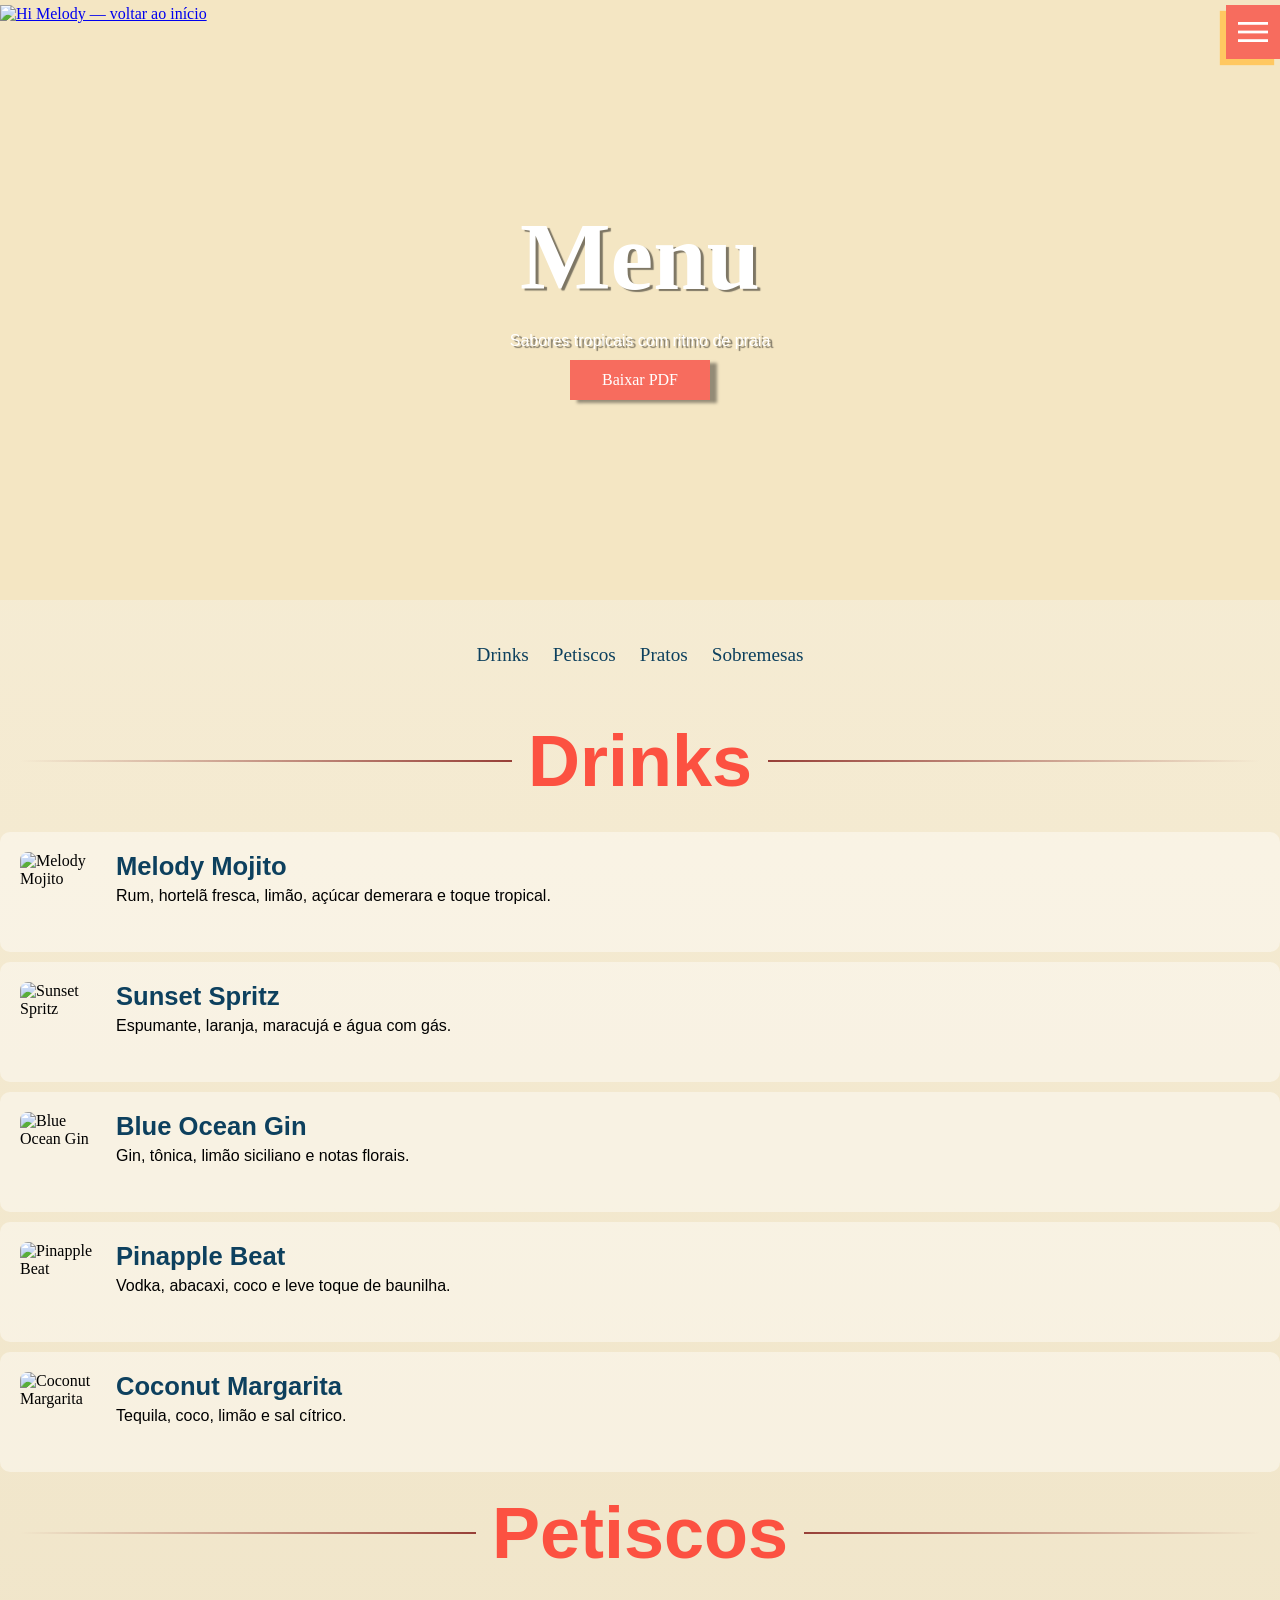
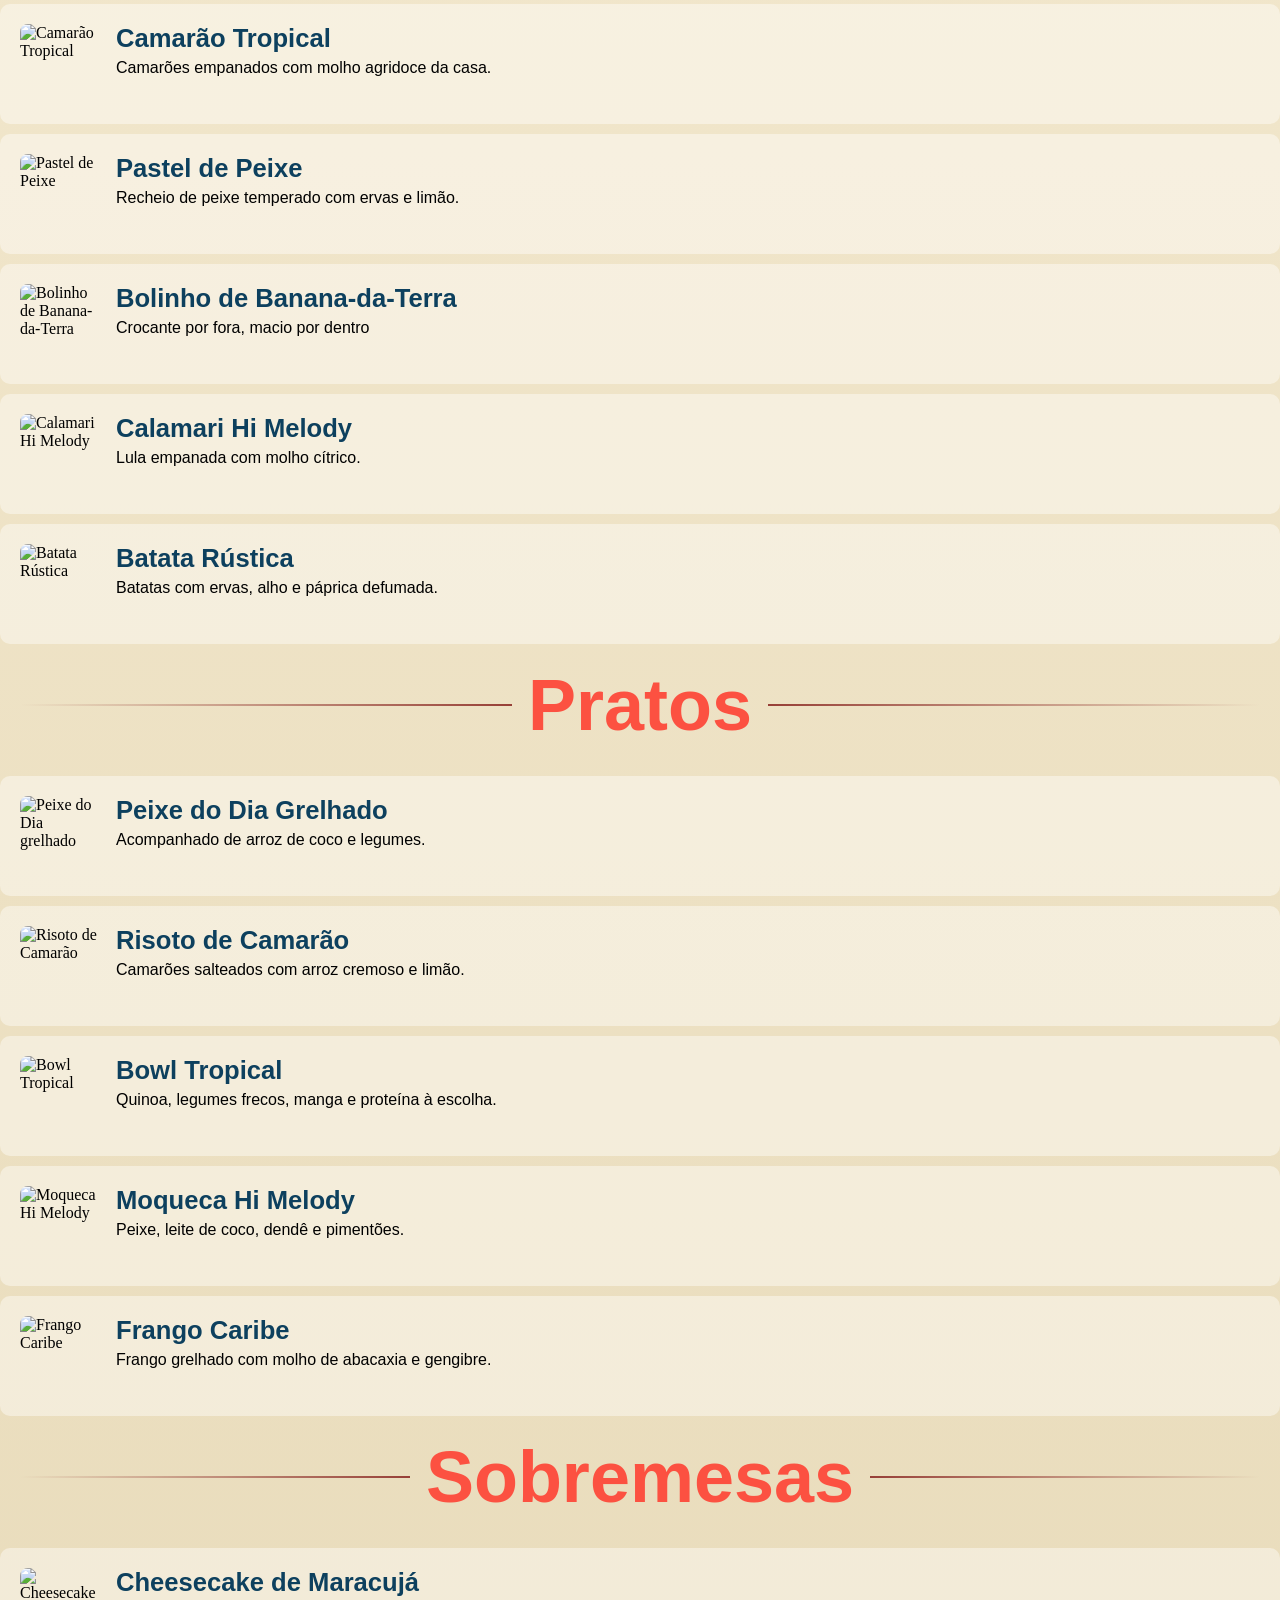
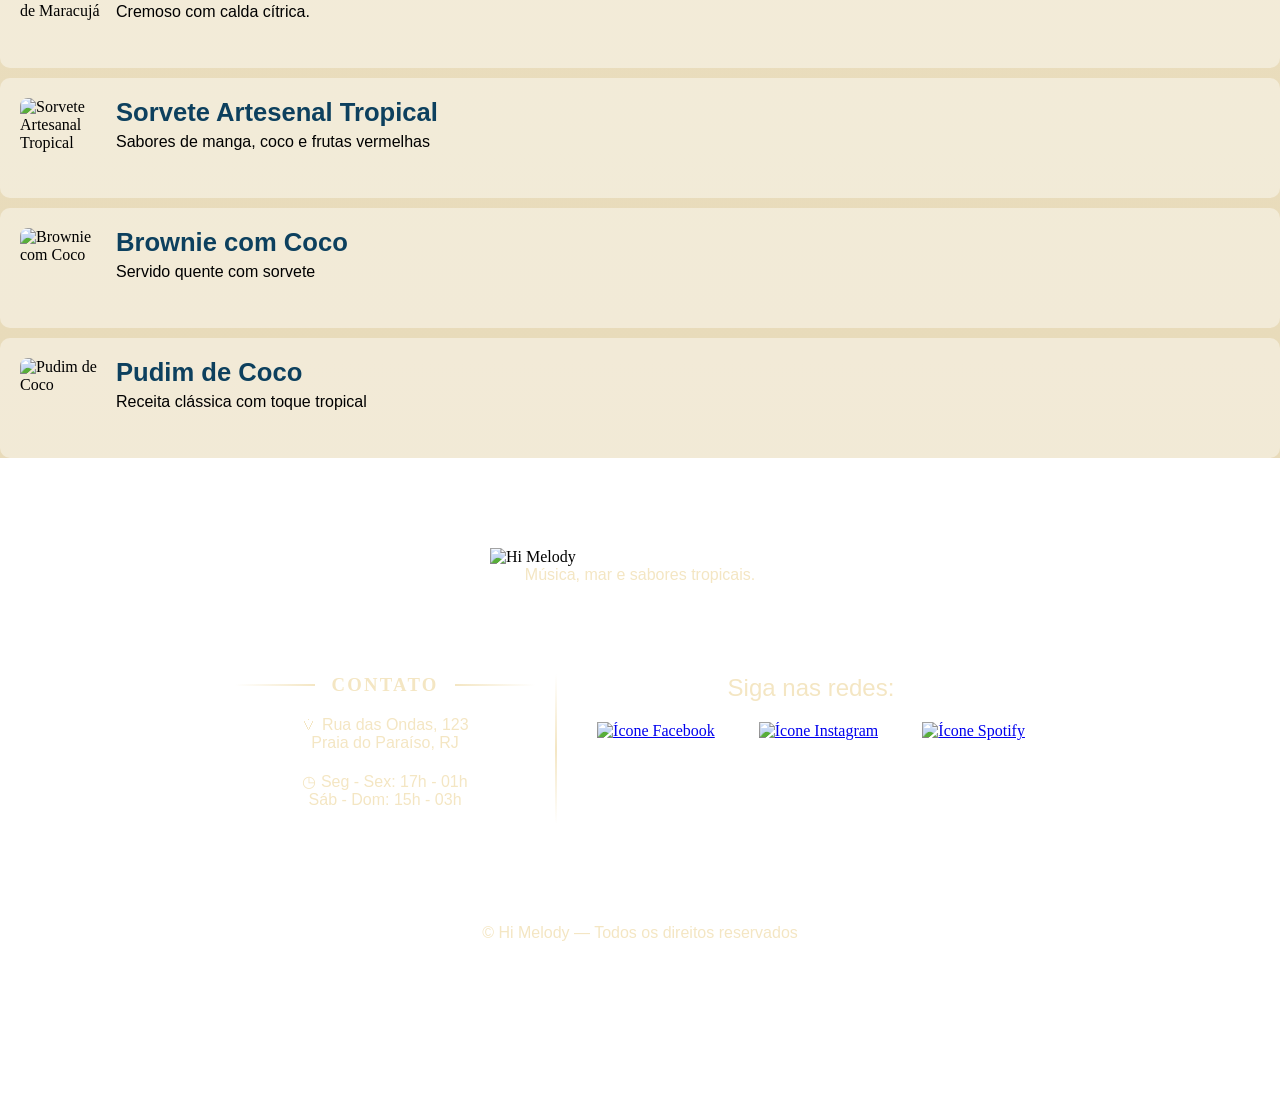
==== menu.html @ fdf7433d "Organizando Menu e Header Fazendo o header sumir para não ocupar parte da tela, principalmente de di" ====
<!DOCTYPE html>
<html lang="pt-br">
<head>
    <meta charset="UTF-8">
    <meta name="viewport" content="width=device-width, initial-scale=1.0">
    <title>Menu</title>
    <link href="https://fonts.googleapis.com/css2?family=Material+Symbols+Outlined" rel="stylesheet" />
    <link rel="stylesheet" href="estilos/style.css">
</head>
<body>
     <header>
        <nav>
            <a href="index.html"><img src="imagens/hi_melody_icon.png" alt="Hi Melody — voltar ao início"></a>

            <div>
                <span class="material-symbols-outlined" id="burguer">menu</span>
            </div>

            <div id="menu" class="menu">
                <span class="material-symbols-outlined" id="fechar-menu">close</span>

                <hr>

                <ul>
                    <li><a href="unidade.html">Unidade</a></li>
                    <li><a href="menu.html">Menus</a></li>
                    <li><a href="sobre.html">Sobre</a></li>
                    <li><a href="#">Reservas</a></li>
                    <li><a href="contato.html">Contato</a></li>
                </ul>

                <hr>
            </div>
        </nav>
    </header>
    <main>
        <section id="title_main">
            <h1>Menu</h1>
            <p>Sabores tropicais com ritmo de praia</p>
            <a href="#"><span>Baixar PDF</span></a>
        </section>

        <div class="menu_itens">
            <section id="ancoras">
                <a href="#drinks">
                    <p>Drinks</p>
                </a>
                <a href="#petiscos">
                    <p>Petiscos</p>
                </a>
                <a href="#pratos">
                    <p>Pratos</p>
                </a>
                <a href="#sobremesas">
                    <p>Sobremesas</p>
                </a>
            </section>

            <section id="drinks">

                <div id="center_title">
                    <h2>Drinks</h2>
                </div>

                <article>
                    <img src="imagens/melody_mojito.jpg" alt="Melody Mojito">
                    <div id="info">
                        <h3>Melody Mojito</h3>
                        <p>Rum, hortelã fresca, limão, açúcar demerara e toque tropical.</p>
                    </div>
                </article>
                <article>
                    <img src="imagens/sunset_spritz.jpg" alt="Sunset Spritz">
                    <div id="info">
                        <h3>Sunset Spritz</h3>
                        <p>Espumante, laranja, maracujá e água com gás.</p>
                    </div>
                </article>
                <article>
                    <img src="imagens/blue_ocean_gin.jpg" alt="Blue Ocean Gin">
                    <div id="info">
                        <h3>Blue Ocean Gin</h3>
                        <p>Gin, tônica, limão siciliano e notas florais.</p>
                    </div>
                </article>
                <article>
                    <img src="imagens/pineapple_beat.jpg" alt="Pinapple Beat">
                    <div id="info">
                        <h3>Pinapple Beat</h3>
                        <p>Vodka, abacaxi, coco e leve toque de baunilha.</p>
                    </div>
                </article>
                <article>
                    <img src="imagens/coconut_margarita.jpg" alt="Coconut Margarita">
                    <div id="info">
                        <h3>Coconut Margarita</h3>
                        <p>Tequila, coco, limão e sal cítrico.</p>
                    </div>
                </article>
            </section>

            <section id="petiscos">

                <div id="center_title">
                    <h2>Petiscos</h2>
                </div>

                <article>
                    <img src="imagens/camarao_tropical.jpg" alt="Camarão Tropical">
                    <div id="info">
                        <h3>Camarão Tropical</h3>
                        <p>Camarões empanados com molho agridoce da casa.</p>
                    </div>
                </article>
                <article>
                    <img src="imagens/pastel_peixe.jpg" alt="Pastel de Peixe">
                    <div id="info">
                        <h3>Pastel de Peixe</h3>
                        <p>Recheio de peixe temperado com ervas e limão.</p>
                    </div>
                </article>
                <article>
                    <img src="imagens/bolinho_de _banana.jpg" alt="Bolinho de Banana-da-Terra">
                    <div id="info">
                        <h3>Bolinho de Banana-da-Terra</h3>
                        <p>Crocante por fora, macio por dentro</p>
                    </div>
                </article>
                <article>
                    <img src="imagens/calamari.jpg" alt="Calamari Hi Melody">
                    <div id="info">
                        <h3>Calamari Hi Melody</h3>
                        <p>Lula empanada com molho cítrico.</p>
                    </div>
                </article>
                <article>
                    <img src="imagens/batata_rustica.jpg" alt="Batata Rústica">
                    <div id="info">
                        <h3>Batata Rústica</h3>
                        <p>Batatas com ervas, alho e páprica defumada.</p>
                    </div>
                </article>
            </section>

            <section id="pratos">

                <div id="center_title">
                    <h2>Pratos</h2>
                </div>

                <article>
                    <img src="imagens/peixe_do_dia.jpg" alt="Peixe do Dia grelhado">
                    <div id="info">
                        <h3>Peixe do Dia Grelhado</h3>
                        <p>Acompanhado de arroz de coco e legumes.</p>
                    </div>
                </article>
                <article>
                    <img src="imagens/risoto.jpg" alt="Risoto de Camarão">
                    <div id="info">
                        <h3>Risoto de Camarão</h3>
                        <p>Camarões salteados com arroz cremoso e limão.</p>
                    </div>
                </article>
                <article>
                    <img src="imagens/bowl_tropical.jpg" alt="Bowl Tropical">
                    <div id="info">
                        <h3>Bowl Tropical</h3>
                        <p>Quinoa, legumes frecos, manga e proteína à escolha.</p>
                    </div>
                </article>
                <article>
                    <img src="imagens/moqueca.jpg" alt="Moqueca Hi Melody">
                    <div id="info">
                        <h3>Moqueca Hi Melody</h3>
                        <p>Peixe, leite de coco, dendê e pimentões.</p>
                    </div>
                </article>
                <article>
                    <img src="imagens/frango_caribe.jpg" alt="Frango Caribe">
                    <div id="info">
                        <h3>Frango Caribe</h3>
                        <p>Frango grelhado com molho de abacaxia e gengibre.</p>
                    </div>
                </article>
            </section>

            <section id="sobremesas">

                <div id="center_title">
                    <h2>Sobremesas</h2>
                </div>

                <article>
                    <img src="imagens/cheesecake_maracuja.jpg" alt="Cheesecake de Maracujá">
                    <div id="info">
                        <h3>Cheesecake de Maracujá</h3>
                        <p>Cremoso com calda cítrica.</p>
                    </div>
                </article>
                <article>
                    <img src="imagens/sorvete.jpg" alt="Sorvete Artesanal Tropical">
                    <div id="info">
                        <h3>Sorvete Artesenal Tropical</h3>
                        <p>Sabores de manga, coco e frutas vermelhas</p>
                    </div>
                </article>
                <article>
                    <img src="imagens/brownie_coco.jpg" alt="Brownie com Coco">
                    <div id="info">
                        <h3>Brownie com Coco</h3>
                        <p>Servido quente com sorvete</p>
                    </div>
                </article>
                <article>
                    <img src="imagens/pudim_coco.jpg" alt="Pudim de Coco">
                    <div id="info">
                        <h3>Pudim de Coco</h3>
                        <p>Receita clássica com toque tropical</p>
                    </div>
                </article>
            </section>
        </div>
    </main>

    <footer>
        <div id="footer_title">
            <img src="imagens/titulo_footer.png" alt="Hi Melody">
            <p>Música, mar e sabores tropicais.</p>
        </div>

        <div id="footer_base">

            <div id="contato">
                <h3 class="titulo_linha">
                    <span>CONTATO</span></h3>
                <div class="endereco">
                    <p>⩒  Rua das Ondas, 123</p>
                    <p>Praia do Paraíso, RJ</p>
                </div>

                <div class="horarios">
                    <p>◷  Seg - Sex: 17h - 01h</p>
                    <p>Sáb - Dom: 15h - 03h</p>
                </div>
            </div>

            <div class="separador_vertical"></div>

            <div id="icons_social_media">
                <p>Siga nas redes:</p>

                <a href="#"><img src="imagens/facebook_icon.png" alt="Ícone Facebook"></a>
                <a href="#"><img src="imagens/instagram_icon.png" alt="Ícone Instagram"></a>
                <a href="#"><img src="imagens/spotify_icon.png" alt="Ícone Spotify"></a>
            </div>

        </div>

        <div class="direitos_reservados">
            <p>© Hi Melody — Todos os direitos reservados</p>
        </div>
    </footer>

<script src="script/menu.js"></script>
</body>
</html>
---- estilos/style.css ----
@charset "UTF-8";

@font-face {
    font-family: "titulos";
    src: url(../fontes/Blue\ Beach.ttf);
    font-weight: normal;
    font-style: normal;
}

@font-face {
    font-family: "sub";
    src: url(../fontes/Comfortaa-Bold.ttf);
    font-weight: normal;
    font-style: normal;
}

@font-face {
    font-family: "paragrafos";
    src: url(../fontes/Cocogoose-Pro-Light-trial.ttf);
    font-weight: normal;
    font-style: normal;
}

@font-face {
    font-family: "footer";
    src: url(../fontes/CaviarDreams.ttf);
    font-weight: normal;
    font-style: normal;
}

:root{
    --amarelo-solar: #FFC861;
    --verde-praia: #61C3A7;
    --azul-oceano: #46A2D9;
    --coral-vibrante: #F76C5E;
    --areia-suave: #F4E6C3;
}

*{
    margin: 0px;
    padding: 0px;
    box-sizing: border-box;
}

body, html{
    scroll-behavior: smooth;
    height: 100%;
    width: 100%;

}

h2{
    font-family: "titulos", sans-serif;

    color: white;
    text-shadow: 4px 3px 3px var(--coral-vibrante);
    font-size: 4.5em;
}

p{
    font-family: "paragrafos", sans-serif;
}

header{
    position: fixed;
    top: 0;
    left: 0;
    right: 0;
    width: 100%;
    z-index: 1000;
    transition: transform 0.45s ease;
}

header.esconder{
    transform: translateY(-100%);
}

nav{
    display: flex;
    flex-flow: row wrap;
    justify-content: space-between;

    width: 100%;
    height: 16vh;
    background-color: transparent;
    padding-top: 5px;
}

span#burguer{
    background-color: var(--coral-vibrante);
    box-shadow: -6px 6px 1px var(--amarelo-solar) ;
    padding: 7px;
    color: white;
    font-size: 2.5em;
    cursor: pointer;
}

.menu{
    position: absolute;
    top: 0;
    left: 0;
    width: 100%;
    height: 100vh;
    background-color: #275b79;

    transform: translateY(-100%);
    transition: transform 0.4s ease;
}

.menu.aberto{
    display: flex;
    flex-direction: column;
    align-items: center;
    justify-content: center;

    transform: translateY(0);
}

#fechar-menu {
    position: absolute;
    top: 20px;
    right: 20px;
    font-size: 3rem;
    color: white;
    cursor: pointer;
}

.menu > ul > li{
    list-style: none;
    margin: 20px 0;
}

.menu > ul > li > a{
    text-decoration: none;
    color: white;
    font-size: 1.7em;

    transition: color 0.5s;
}

.menu > ul > li > a:hover{
    color: var(--amarelo-solar);
}

.menu > hr{
    background-color: var(--coral-vibrante);
    width: 90%;
    border: none;
    height: 4px;
    margin: 30px 0;
    opacity: 0.5;
    border-radius: 2px;
}

body.menu-aberto{
    overflow: hidden;
}

header > nav > a > img{
    width: 150px;
}


/*HOME*/
/*Slider de Imagem*/

div.slider {
    width: 100%;
    max-width: 100vw;
    height: auto;
    overflow: hidden;
    position: relative;
    margin: 0 auto;
}

div.slides {
    display: flex;
    width: 300%; 
    height: auto;
}

div.slides input {
    display: none;
}

div.slide {
    width: 33.3333%; 
    transition: 0.8s; 
}

div.slide img {
    width: 100%; 
    height: auto; 
    display: block;
    object-fit: contain; 
}

#radio1:checked ~ .first {
    margin-left: 0;
}

#radio2:checked ~ .first {
    margin-left: -33.3333%; 
}

#radio3:checked ~ .first {
    margin-left: -66.6666%; 
}


div.navegacao-manual {
    position: absolute;
    width: 100%;
    bottom: 20px; 
    display: flex;
    justify-content: center;
    z-index: 10;
}

label.manual-botao {
    border: 2px solid white;
    padding: 5px;
    border-radius: 50%; 
    cursor: pointer;
    transition: 0.3s;
    margin: 0 10px;
}

div.navegacao-auto {
    position: absolute;
    width: 100%;
    bottom: 20px;
    display: flex;
    justify-content: center;
}

div.navegacao-auto div {
    border: 2px solid white;
    padding: 5px;
    border-radius: 50%;
    margin: 0 10px;
    transition: 0.5s;
}

div.navegacao-auto div:not(:last-child){
    margin-right: 30px;
}

div.navegacao-manual{
    position: absolute;
    bottom: 5.7%;
    width: 100%;
    display: flex;
    justify-content: center;
}

#radio1:checked ~ .navegacao-auto .auto-botao1{
    background-color: white;
}
#radio2:checked ~ .navegacao-auto .auto-botao2{
    background-color: white;
}
#radio3:checked ~ .navegacao-auto .auto-botao3{
    background-color: white;
}

label.manual-botao{
    border: 2px solid white;
    padding: 5px;
    border-radius: 10px;
    cursor: pointer;
    transition: 0.5s;
}

label.manual-botao:not(:last-child){
    margin-right: 30px;
}       

label.manual-botao:hover{
    background-color: white;
}

/*Sobre Hi Melody*/

section#back_yellow{
    background-color: var(--amarelo-solar);
}

section#back_yellow > h2{
    text-align: center;
    padding-top: 50px;
    padding-bottom: 20px;
}

section#back_yellow > p{
    text-align: center;
    padding-top: 10px;
    padding-bottom: 50px;
    padding-left: 80px;
    padding-right: 80px;
    line-height: 30px;
}

section#back_yellow > img{
    width: 100%;
    height: auto;
    display: block;
}

section#back_blue{
    background-color: #65a5ca;
}

section#back_blue > h2{
    text-align: center;
    padding-top: 50px;
    padding-bottom: 20px;
}

section#back_blue > p{
    text-align: center;
    padding-top: 10px;
    padding-bottom: 50px;
    padding-left: 80px;
    padding-right: 80px;
    line-height: 30px;
}

section#back_blue > img{
    width: 100%;
    height: auto;
    display: block;
}

/*Background Images*/

div#background_images > img{
    display: block;
    width: 100%;
}

/*Footer*/

footer{
    background-image: url(../imagens/backgorund_footer.png);
    background-repeat: no-repeat;
    background-position: center center;
    background-size: cover;

    height: 640px;
}

footer p, h3{
    color: #F4E6C3;
    font-family: "footer", sans-serif;
}

footer > div#footer_title{
    display: flex;
    flex-flow: column;
    align-items: center;
}

footer div#footer_title > img{
    padding-top: 90px;
    width: 300px;
}

footer > div#footer_title > p{
    text-align: center;
    margin: 0;
}

footer > div#footer_base{
    display: flex;
    flex-flow: row nowrap;
    justify-content: center;
    padding-top: 90px;
}

#contato{
    width: 300px;

    text-align: center;
}

.endereco{
    padding-bottom: 20px;
}

.titulo_linha{
    display: flex;
    align-items: center;
    gap: 16px;
    padding-bottom: 20px;

    font-family: "footer";
    color: #F4E6C3;
}

.titulo_linha::before, .titulo_linha::after{
    content: "";
    flex: 1;
    height: 2px;
}

.titulo_linha::before{
  background: linear-gradient(to left, var(--areia-suave), transparent);
}

.titulo_linha::after{
  background: linear-gradient(to right, var(--areia-suave), transparent);
}

.titulo_linha span{
  white-space: nowrap;
  letter-spacing: .12em;
}

.separador_vertical{
    margin: 0px 20px;
    width: 2px;
    height: 150px;
    background: linear-gradient(to bottom, transparent, var(--areia-suave), transparent);
}

#icons_social_media > p{
    font-size: 1.5em;
    padding-bottom: 20px;
    text-align: center;
}

#icons_social_media > a > img{
    width: 90px;
    padding: 0px 20px;
}

.direitos_reservados{
    padding-top: 100px;
    text-align: center;
}

/*MENU*/

main{
    background-color: var(--areia-suave);
    background-image:linear-gradient(to bottom, rgba(255,255,255,0.35), rgba(0,0,0,0.05)), url("../imagens/textura_areia.png");
    background-repeat: repeat;
    background-size: auto;
}
/*Main_menu*/

section#title_main{
    display: flex;
    align-items: center;
    justify-content: center;
    flex-flow: column nowrap;
    text-align: center;
    height: 600px;
    background-image: url(../imagens/background_menu_mobile.png);
    background-repeat: no-repeat;
    background-size: cover;
    background-position: center center;
    background-color: var(--areia-suave);
}

section#title_main > h1{
    font-family: "titulos";
    color: white;
    font-size: 6em;
    text-shadow: 3px 2px 1px rgba(0, 0, 0, 0.486);
    padding-bottom: 20px;
}

section#title_main > p{
    color: white;
    text-shadow: 3px 2px 1px rgba(0, 0, 0, 0.486);
    padding-bottom: 10px;
}

section#title_main > a{
    font-family: "paragrafos";

    display: flex;
    align-items: center;
    justify-content: center;

    text-decoration: none;
    color: white;
    width: 140px;
    height: 40px;
    background-color: var(--coral-vibrante);

    box-shadow: 7px 3px 3px rgba(0, 0, 0, 0.397);
}

section#title_main > a:hover{
    background-color: #0d405e;
    transition: 0.5s;
}

/*Ancoras*/

section#ancoras{
    display: flex;
    align-items: center;
    justify-content: center;
    flex-flow: row wrap;

    width: 100%;
    height: 100px;
}

section#ancoras > a{
    position: relative;
    text-decoration: none;
    color: #0d405e;
    font-size: 1.2em;

    padding-top: 20px;
    padding-left: 12px;
    padding-right: 12px;
    padding-bottom: 10px;
}

section#ancoras > a::after{
  content: "";
  position: absolute;
  left: 50%;
  bottom: 0;
  width: 0;
  height: 3px;
  background-color: var(--coral-vibrante);
  transition: 0.3s;
  transform: translateX(-50%);
}

section#ancoras > a:hover::after{
  width: 60%;
}

section#ancoras > a > p{
    font-family: "sub";
}

/*Conteúdo Principal*/

div#center_title{
    display: flex;
    align-items: center;
    gap: 16px;
    padding: 20px;
}

div#center_title::before, div#center_title::after{
    content: "";
    flex: 1;
    height: 2px;
}

div#center_title::before{
  background: linear-gradient(to left, #974038, transparent);
}

div#center_title::after{
  background: linear-gradient(to right, #974038, transparent);
}

div#center_title > h2{
    color: #fc5141;
    text-shadow: none;
}

div.menu_itens article{
    display: flex;
    gap: 16px;
    align-items: flex-start;
    flex-flow: row nowrap;
    background-color: rgba(255, 255, 255, 0.411);
    padding: 20px;
    margin-top: 10px;
    border-radius: 10px;
}

div.menu_itens article #info{
    display: flex;
    flex-direction: column;
    gap: 6px;
}

div.menu_itens article h3{
    margin: 0;
    color: #0d405e;
    font-size: 1.6em;
}

div.menu_itens article img{
    width: 80px;
    height: 80px;
    object-fit: cover;
    border-radius: 8px;
}

/*CONTATO*/
/*Título*/


body.contato{
    background-color: #F4E6C3;
}

.contato_titulo{
    font-family: "footer";
    display: flex;
    flex-flow: column nowrap;
    justify-content: center;
    align-items: center;

    width: 100%;
    padding: 120px 0px 40px 0px;
}

.contato_titulo > h1{
    padding-bottom: 10px;
    font-size: 5em;
}

.contato_titulo > p{
    font-family: "sub";
    font-size: 0.9em;
    text-align: center;
    padding: 0px 20px;
    line-height: 1.6;
}

/*Formulário*/

.form_contato{
    display: flex;
    flex-flow: column nowrap;
    justify-content: center;
    align-items: center;
    padding: 10px;
}

#campo_contato{
    padding: 9px 0px;
}

#campo_contato > label{
    display: block;
    font-family: "paragrafos";
    font-size: 0.8em;
    font-weight: 600;
}

#campo_contato span{
    color: rgb(175, 175, 175);
    font-style: italic;
}

#campo_contato input, select, textarea{
    border: none;
    outline: none;
    background: none;
    font-family: "paragrafos";
}

#campo_contato input, select, textarea{
    width: 100%;
    height: 45px;
    padding: 12px 14px;
    border-radius: 6px;
}

#campo_contato input, select, textarea{
    background-color: white;
    transition: 0.25s;
}

#campo_contato input:focus, select:focus, textarea:focus{
    border-color: var(--coral-vibrante);
    background-color: white;
}

#campo_contato textarea{
    min-height: 140px;
    resize: vertical;
}

#campo_contato ::placeholder{
    color: #9b9481;
}

div#botao{
    display: flex;
    justify-content: center;
    align-items: center;
}

div#botao > button{
    font-family: "paragrafos";
    width: 100%;
    height: 40px;
    color: white;
    background-color: #0d405e;
    border: none;
}

div#botao > button:hover{
    cursor: pointer;
    background-color: #974038;
    transition: 0.3s;
}

/*SOBRE*/
/*Título*/

body.sobre #title_main{
    background-image: url(../imagens/praia_sobre_back.jpg);
}

/*UNIDADE*/
/*Título*/

body.unidade #title_main{
    background-image: url(../imagens/picnic_sobre_back.jpg);
    height: 400px;
}

body.unidade #title_main > img{
    width: 50%;
}

/*Conteúdo*/

#main_content_unidade{
    padding: 15px;
}

#horario_localizacao h2{
    font-family: "sub";
    color: black;
    text-shadow: none;
    font-size: 3.0em;
    text-align: center;
    padding: 30px;
}

#horario_localizacao p, #bio_local p{
    font-family: "paragrafo";
    text-align: center;
    font-size: 1.1em;
    padding-bottom: 20px;
    line-height: 25px;
}

#horario_localizacao h3{
    color: black;
    font-weight: bolder;
    text-align: center;
    text-decoration: underline;
}

#bio_local img{
    display: block;
    width: 100%;
    margin: auto;
}

/*Mapa Google*/

#localizacao iframe{
    width: 100%;
}
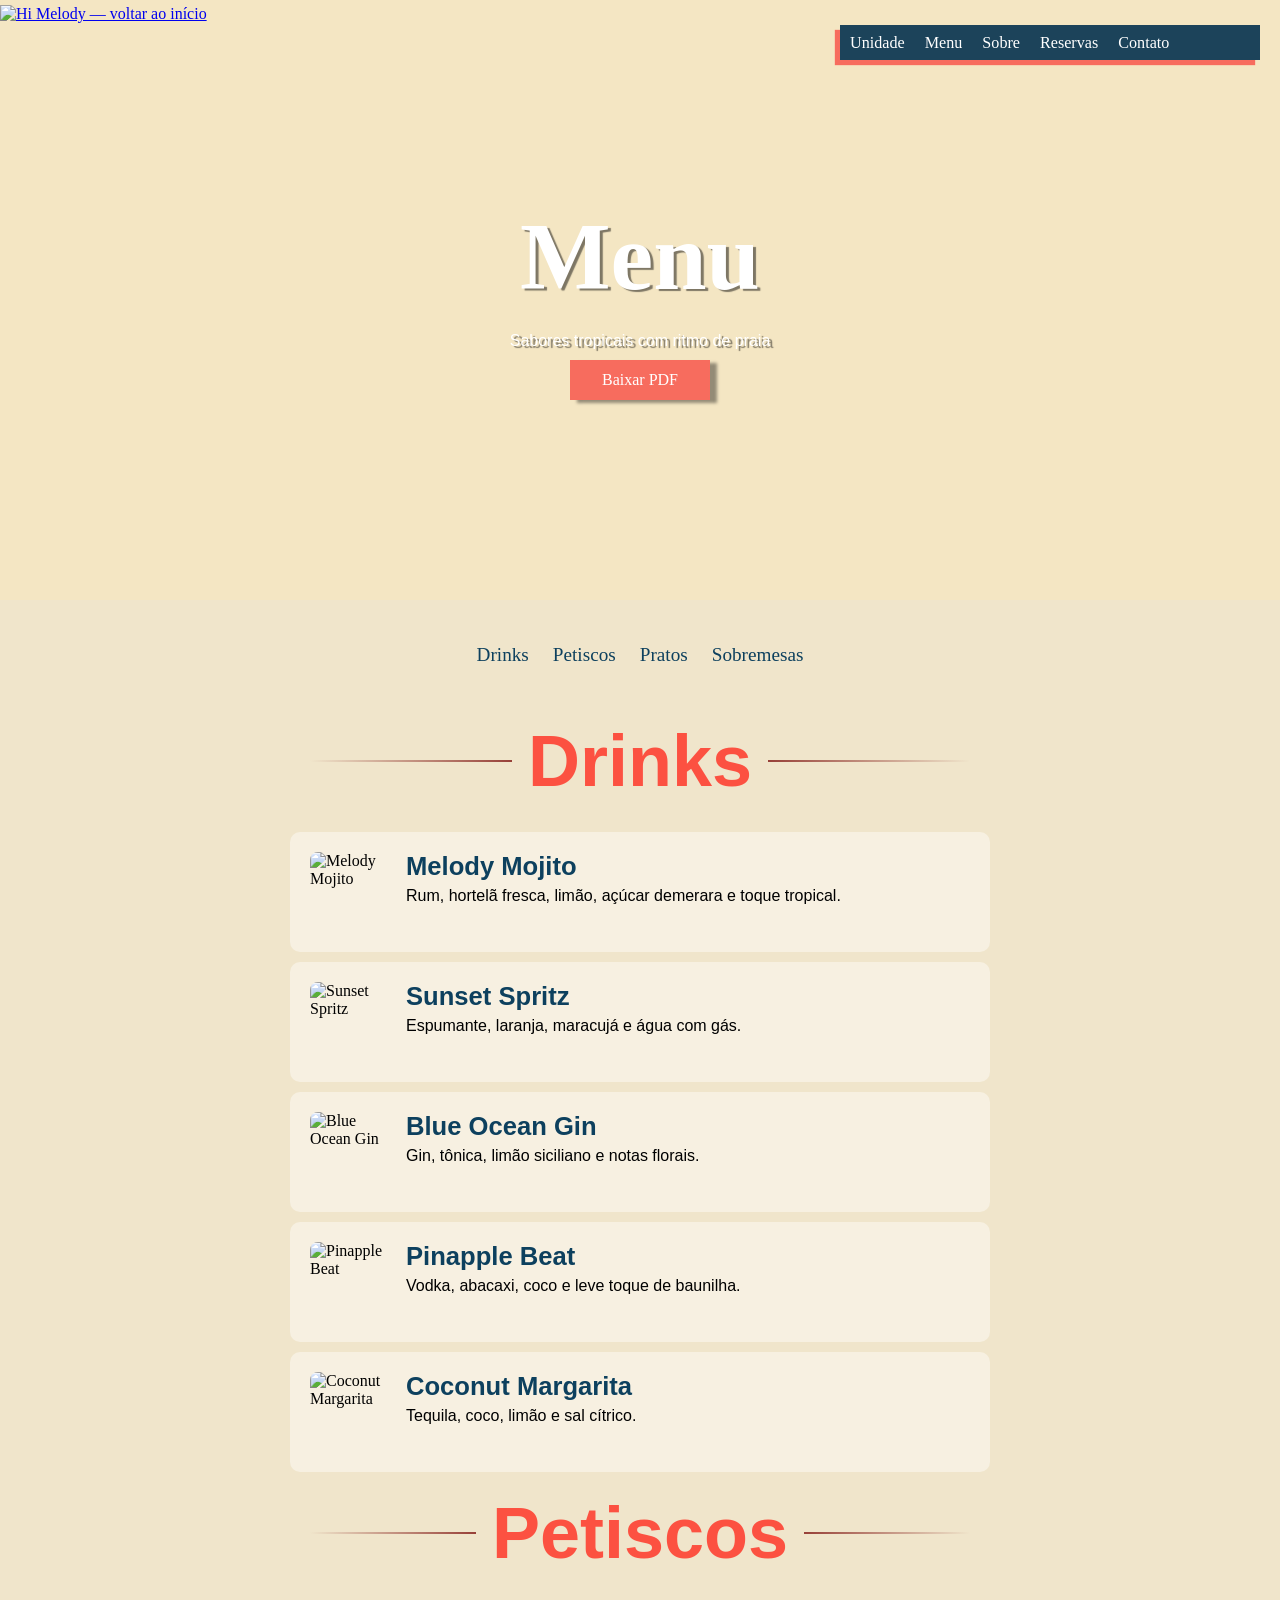
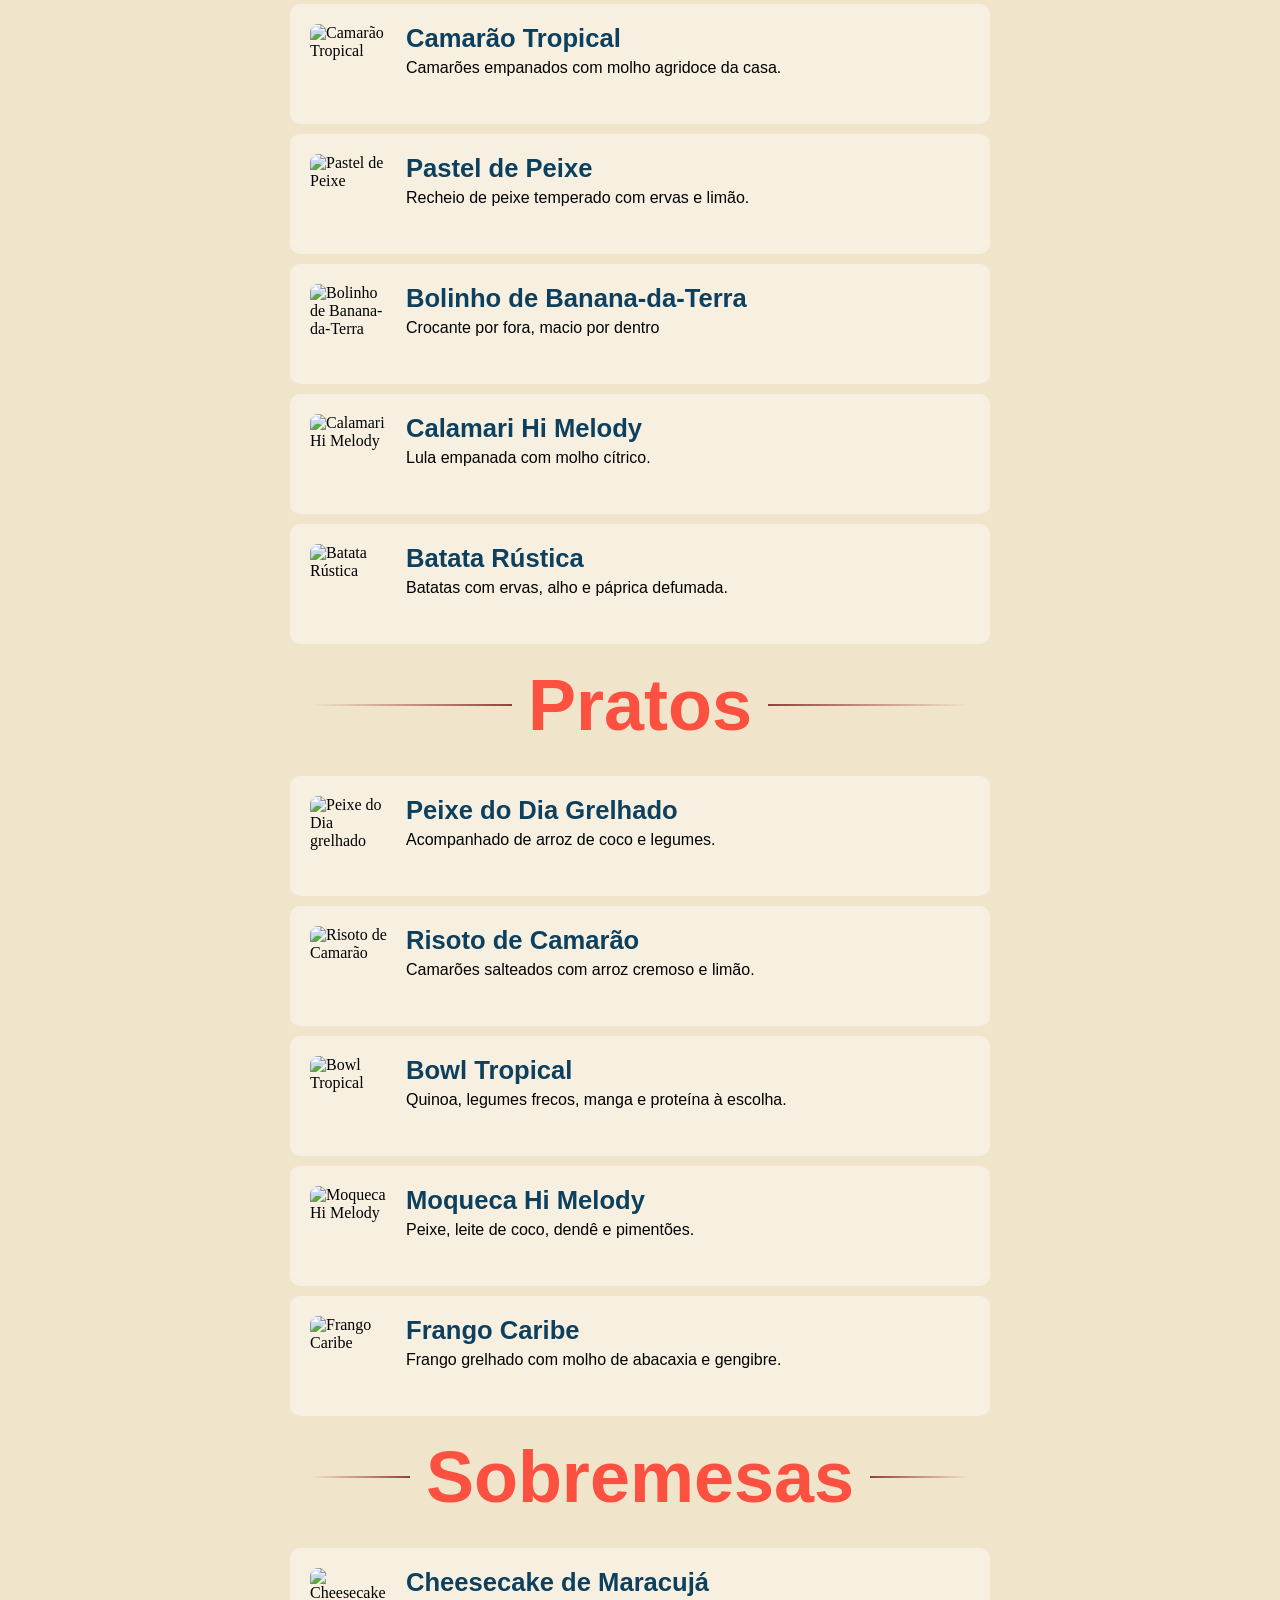
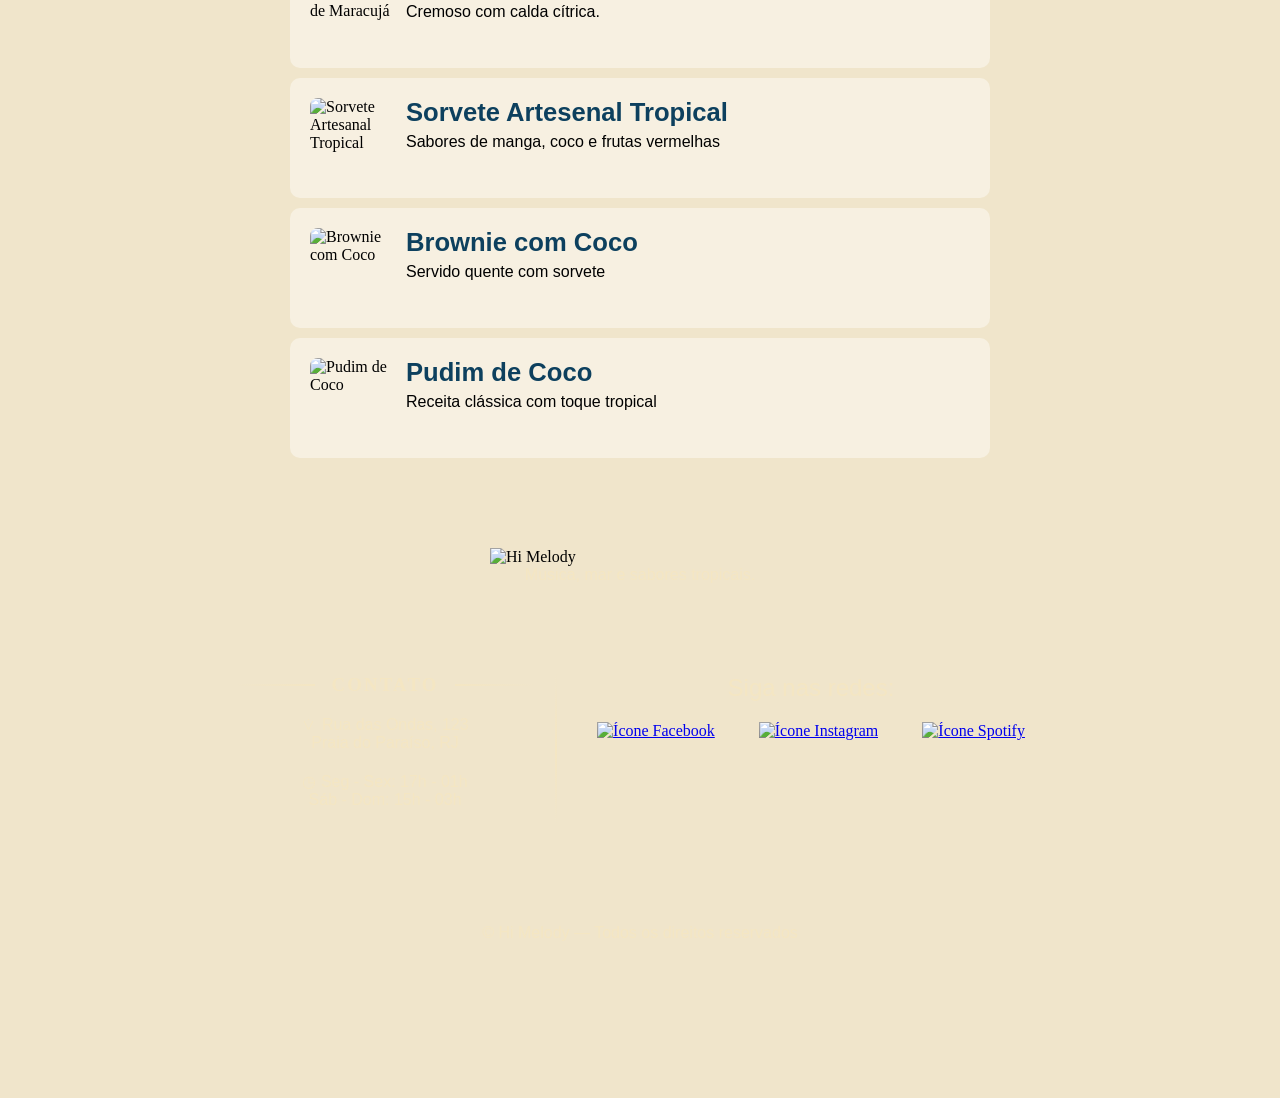
==== commit 4ab5bd0c: "Media/Query Atualização Menu, desktop media" ====
--- a/menu.html
+++ b/menu.html
@@ -6,6 +6,7 @@
     <title>Menu</title>
     <link href="https://fonts.googleapis.com/css2?family=Material+Symbols+Outlined" rel="stylesheet" />
     <link rel="stylesheet" href="estilos/style.css">
+    <link rel="stylesheet" href="estilos/media-query.css">
 </head>
 <body>
      <header>
@@ -23,7 +24,7 @@
 
                 <ul>
                     <li><a href="unidade.html">Unidade</a></li>
-                    <li><a href="menu.html">Menus</a></li>
+                    <li><a href="menu.html">Menu</a></li>
                     <li><a href="sobre.html">Sobre</a></li>
                     <li><a href="#">Reservas</a></li>
                     <li><a href="contato.html">Contato</a></li>
@@ -40,186 +41,176 @@
             <a href="#"><span>Baixar PDF</span></a>
         </section>
 
-        <div class="menu_itens">
-            <section id="ancoras">
-                <a href="#drinks">
-                    <p>Drinks</p>
-                </a>
-                <a href="#petiscos">
-                    <p>Petiscos</p>
-                </a>
-                <a href="#pratos">
-                    <p>Pratos</p>
-                </a>
-                <a href="#sobremesas">
-                    <p>Sobremesas</p>
-                </a>
-            </section>
-
-            <section id="drinks">
-
-                <div id="center_title">
-                    <h2>Drinks</h2>
-                </div>
-
-                <article>
-                    <img src="imagens/melody_mojito.jpg" alt="Melody Mojito">
-                    <div id="info">
-                        <h3>Melody Mojito</h3>
-                        <p>Rum, hortelã fresca, limão, açúcar demerara e toque tropical.</p>
-                    </div>
-                </article>
-                <article>
-                    <img src="imagens/sunset_spritz.jpg" alt="Sunset Spritz">
-                    <div id="info">
-                        <h3>Sunset Spritz</h3>
-                        <p>Espumante, laranja, maracujá e água com gás.</p>
-                    </div>
-                </article>
-                <article>
-                    <img src="imagens/blue_ocean_gin.jpg" alt="Blue Ocean Gin">
-                    <div id="info">
-                        <h3>Blue Ocean Gin</h3>
-                        <p>Gin, tônica, limão siciliano e notas florais.</p>
-                    </div>
-                </article>
-                <article>
-                    <img src="imagens/pineapple_beat.jpg" alt="Pinapple Beat">
-                    <div id="info">
-                        <h3>Pinapple Beat</h3>
-                        <p>Vodka, abacaxi, coco e leve toque de baunilha.</p>
-                    </div>
-                </article>
-                <article>
-                    <img src="imagens/coconut_margarita.jpg" alt="Coconut Margarita">
-                    <div id="info">
-                        <h3>Coconut Margarita</h3>
-                        <p>Tequila, coco, limão e sal cítrico.</p>
-                    </div>
-                </article>
-            </section>
-
-            <section id="petiscos">
-
-                <div id="center_title">
-                    <h2>Petiscos</h2>
-                </div>
-
-                <article>
-                    <img src="imagens/camarao_tropical.jpg" alt="Camarão Tropical">
-                    <div id="info">
-                        <h3>Camarão Tropical</h3>
-                        <p>Camarões empanados com molho agridoce da casa.</p>
-                    </div>
-                </article>
-                <article>
-                    <img src="imagens/pastel_peixe.jpg" alt="Pastel de Peixe">
-                    <div id="info">
-                        <h3>Pastel de Peixe</h3>
-                        <p>Recheio de peixe temperado com ervas e limão.</p>
-                    </div>
-                </article>
-                <article>
-                    <img src="imagens/bolinho_de _banana.jpg" alt="Bolinho de Banana-da-Terra">
-                    <div id="info">
-                        <h3>Bolinho de Banana-da-Terra</h3>
-                        <p>Crocante por fora, macio por dentro</p>
-                    </div>
-                </article>
-                <article>
-                    <img src="imagens/calamari.jpg" alt="Calamari Hi Melody">
-                    <div id="info">
-                        <h3>Calamari Hi Melody</h3>
-                        <p>Lula empanada com molho cítrico.</p>
-                    </div>
-                </article>
-                <article>
-                    <img src="imagens/batata_rustica.jpg" alt="Batata Rústica">
-                    <div id="info">
-                        <h3>Batata Rústica</h3>
-                        <p>Batatas com ervas, alho e páprica defumada.</p>
-                    </div>
-                </article>
-            </section>
-
-            <section id="pratos">
-
-                <div id="center_title">
-                    <h2>Pratos</h2>
-                </div>
-
-                <article>
-                    <img src="imagens/peixe_do_dia.jpg" alt="Peixe do Dia grelhado">
-                    <div id="info">
-                        <h3>Peixe do Dia Grelhado</h3>
-                        <p>Acompanhado de arroz de coco e legumes.</p>
-                    </div>
-                </article>
-                <article>
-                    <img src="imagens/risoto.jpg" alt="Risoto de Camarão">
-                    <div id="info">
-                        <h3>Risoto de Camarão</h3>
-                        <p>Camarões salteados com arroz cremoso e limão.</p>
-                    </div>
-                </article>
-                <article>
-                    <img src="imagens/bowl_tropical.jpg" alt="Bowl Tropical">
-                    <div id="info">
-                        <h3>Bowl Tropical</h3>
-                        <p>Quinoa, legumes frecos, manga e proteína à escolha.</p>
-                    </div>
-                </article>
-                <article>
-                    <img src="imagens/moqueca.jpg" alt="Moqueca Hi Melody">
-                    <div id="info">
-                        <h3>Moqueca Hi Melody</h3>
-                        <p>Peixe, leite de coco, dendê e pimentões.</p>
-                    </div>
-                </article>
-                <article>
-                    <img src="imagens/frango_caribe.jpg" alt="Frango Caribe">
-                    <div id="info">
-                        <h3>Frango Caribe</h3>
-                        <p>Frango grelhado com molho de abacaxia e gengibre.</p>
-                    </div>
-                </article>
-            </section>
-
-            <section id="sobremesas">
-
-                <div id="center_title">
-                    <h2>Sobremesas</h2>
-                </div>
-
-                <article>
-                    <img src="imagens/cheesecake_maracuja.jpg" alt="Cheesecake de Maracujá">
-                    <div id="info">
-                        <h3>Cheesecake de Maracujá</h3>
-                        <p>Cremoso com calda cítrica.</p>
-                    </div>
-                </article>
-                <article>
-                    <img src="imagens/sorvete.jpg" alt="Sorvete Artesanal Tropical">
-                    <div id="info">
-                        <h3>Sorvete Artesenal Tropical</h3>
-                        <p>Sabores de manga, coco e frutas vermelhas</p>
-                    </div>
-                </article>
-                <article>
-                    <img src="imagens/brownie_coco.jpg" alt="Brownie com Coco">
-                    <div id="info">
-                        <h3>Brownie com Coco</h3>
-                        <p>Servido quente com sorvete</p>
-                    </div>
-                </article>
-                <article>
-                    <img src="imagens/pudim_coco.jpg" alt="Pudim de Coco">
-                    <div id="info">
-                        <h3>Pudim de Coco</h3>
-                        <p>Receita clássica com toque tropical</p>
-                    </div>
-                </article>
-            </section>
+        <div class="mid_section">
+            <div class="menu_itens">
+                <section id="ancoras">
+                    <a href="#drinks">
+                        <p>Drinks</p>
+                    </a>
+                    <a href="#petiscos">
+                        <p>Petiscos</p>
+                    </a>
+                    <a href="#pratos">
+                        <p>Pratos</p>
+                    </a>
+                    <a href="#sobremesas">
+                        <p>Sobremesas</p>
+                    </a>
+                </section>
+                <section id="drinks">
+                    <div id="center_title">
+                        <h2>Drinks</h2>
+                    </div>
+                    <article>
+                        <img src="imagens/melody_mojito.jpg" alt="Melody Mojito">
+                        <div id="info">
+                            <h3>Melody Mojito</h3>
+                            <p>Rum, hortelã fresca, limão, açúcar demerara e toque tropical.</p>
+                        </div>
+                    </article>
+                    <article>
+                        <img src="imagens/sunset_spritz.jpg" alt="Sunset Spritz">
+                        <div id="info">
+                            <h3>Sunset Spritz</h3>
+                            <p>Espumante, laranja, maracujá e água com gás.</p>
+                        </div>
+                    </article>
+                    <article>
+                        <img src="imagens/blue_ocean_gin.jpg" alt="Blue Ocean Gin">
+                        <div id="info">
+                            <h3>Blue Ocean Gin</h3>
+                            <p>Gin, tônica, limão siciliano e notas florais.</p>
+                        </div>
+                    </article>
+                    <article>
+                        <img src="imagens/pineapple_beat.jpg" alt="Pinapple Beat">
+                        <div id="info">
+                            <h3>Pinapple Beat</h3>
+                            <p>Vodka, abacaxi, coco e leve toque de baunilha.</p>
+                        </div>
+                    </article>
+                    <article>
+                        <img src="imagens/coconut_margarita.jpg" alt="Coconut Margarita">
+                        <div id="info">
+                            <h3>Coconut Margarita</h3>
+                            <p>Tequila, coco, limão e sal cítrico.</p>
+                        </div>
+                    </article>
+                </section>
+                <section id="petiscos">
+                    <div id="center_title">
+                        <h2>Petiscos</h2>
+                    </div>
+                    <article>
+                        <img src="imagens/camarao_tropical.jpg" alt="Camarão Tropical">
+                        <div id="info">
+                            <h3>Camarão Tropical</h3>
+                            <p>Camarões empanados com molho agridoce da casa.</p>
+                        </div>
+                    </article>
+                    <article>
+                        <img src="imagens/pastel_peixe.jpg" alt="Pastel de Peixe">
+                        <div id="info">
+                            <h3>Pastel de Peixe</h3>
+                            <p>Recheio de peixe temperado com ervas e limão.</p>
+                        </div>
+                    </article>
+                    <article>
+                        <img src="imagens/bolinho_de _banana.jpg" alt="Bolinho de Banana-da-Terra">
+                        <div id="info">
+                            <h3>Bolinho de Banana-da-Terra</h3>
+                            <p>Crocante por fora, macio por dentro</p>
+                        </div>
+                    </article>
+                    <article>
+                        <img src="imagens/calamari.jpg" alt="Calamari Hi Melody">
+                        <div id="info">
+                            <h3>Calamari Hi Melody</h3>
+                            <p>Lula empanada com molho cítrico.</p>
+                        </div>
+                    </article>
+                    <article>
+                        <img src="imagens/batata_rustica.jpg" alt="Batata Rústica">
+                        <div id="info">
+                            <h3>Batata Rústica</h3>
+                            <p>Batatas com ervas, alho e páprica defumada.</p>
+                        </div>
+                    </article>
+                </section>
+                <section id="pratos">
+                    <div id="center_title">
+                        <h2>Pratos</h2>
+                    </div>
+                    <article>
+                        <img src="imagens/peixe_do_dia.jpg" alt="Peixe do Dia grelhado">
+                        <div id="info">
+                            <h3>Peixe do Dia Grelhado</h3>
+                            <p>Acompanhado de arroz de coco e legumes.</p>
+                        </div>
+                    </article>
+                    <article>
+                        <img src="imagens/risoto.jpg" alt="Risoto de Camarão">
+                        <div id="info">
+                            <h3>Risoto de Camarão</h3>
+                            <p>Camarões salteados com arroz cremoso e limão.</p>
+                        </div>
+                    </article>
+                    <article>
+                        <img src="imagens/bowl_tropical.jpg" alt="Bowl Tropical">
+                        <div id="info">
+                            <h3>Bowl Tropical</h3>
+                            <p>Quinoa, legumes frecos, manga e proteína à escolha.</p>
+                        </div>
+                    </article>
+                    <article>
+                        <img src="imagens/moqueca.jpg" alt="Moqueca Hi Melody">
+                        <div id="info">
+                            <h3>Moqueca Hi Melody</h3>
+                            <p>Peixe, leite de coco, dendê e pimentões.</p>
+                        </div>
+                    </article>
+                    <article>
+                        <img src="imagens/frango_caribe.jpg" alt="Frango Caribe">
+                        <div id="info">
+                            <h3>Frango Caribe</h3>
+                            <p>Frango grelhado com molho de abacaxia e gengibre.</p>
+                        </div>
+                    </article>
+                </section>
+                <section id="sobremesas">
+                    <div id="center_title">
+                        <h2>Sobremesas</h2>
+                    </div>
+                    <article>
+                        <img src="imagens/cheesecake_maracuja.jpg" alt="Cheesecake de Maracujá">
+                        <div id="info">
+                            <h3>Cheesecake de Maracujá</h3>
+                            <p>Cremoso com calda cítrica.</p>
+                        </div>
+                    </article>
+                    <article>
+                        <img src="imagens/sorvete.jpg" alt="Sorvete Artesanal Tropical">
+                        <div id="info">
+                            <h3>Sorvete Artesenal Tropical</h3>
+                            <p>Sabores de manga, coco e frutas vermelhas</p>
+                        </div>
+                    </article>
+                    <article>
+                        <img src="imagens/brownie_coco.jpg" alt="Brownie com Coco">
+                        <div id="info">
+                            <h3>Brownie com Coco</h3>
+                            <p>Servido quente com sorvete</p>
+                        </div>
+                    </article>
+                    <article>
+                        <img src="imagens/pudim_coco.jpg" alt="Pudim de Coco">
+                        <div id="info">
+                            <h3>Pudim de Coco</h3>
+                            <p>Receita clássica com toque tropical</p>
+                        </div>
+                    </article>
+                </section>
+        </div>
         </div>
     </main>
 
--- a/estilos/style.css
+++ b/estilos/style.css
@@ -166,11 +166,9 @@
 
 div.slider {
     width: 100%;
-    max-width: 100vw;
     height: auto;
     overflow: hidden;
     position: relative;
-    margin: 0 auto;
 }
 
 div.slides {
@@ -248,7 +246,8 @@
 
 div.navegacao-manual{
     position: absolute;
-    bottom: 5.7%;
+    bottom: 20px;
+    left: 0;
     width: 100%;
     display: flex;
     justify-content: center;
@@ -286,13 +285,13 @@
     background-color: var(--amarelo-solar);
 }
 
-section#back_yellow > h2{
+section#back_yellow h2{
     text-align: center;
     padding-top: 50px;
     padding-bottom: 20px;
 }
 
-section#back_yellow > p{
+section#back_yellow p{
     text-align: center;
     padding-top: 10px;
     padding-bottom: 50px;
@@ -301,7 +300,36 @@
     line-height: 30px;
 }
 
-section#back_yellow > img{
+#link_index{
+    display: flex;
+    justify-content: center;
+    align-items: center;
+}
+
+#link_index a{
+    font-family: 'sub';
+
+    display: flex;
+    align-items: center;
+    justify-content: center;
+    margin-bottom: 30px;
+
+    width: 170px;
+    height: 40px;
+    background-color: #3d806d;
+    color: white;
+    text-decoration: none;
+
+    box-shadow: 3px 3px 5px rgba(0, 0, 0, 0.336);
+}
+
+#link_index a:hover{
+    background-color: #4ea58c;
+
+    transition: 0.3s;
+}
+
+section#back_yellow img{
     width: 100%;
     height: auto;
     display: block;
@@ -311,13 +339,13 @@
     background-color: #65a5ca;
 }
 
-section#back_blue > h2{
+section#back_blue h2{
     text-align: center;
     padding-top: 50px;
     padding-bottom: 20px;
 }
 
-section#back_blue > p{
+section#back_blue p{
     text-align: center;
     padding-top: 10px;
     padding-bottom: 50px;
@@ -326,7 +354,7 @@
     line-height: 30px;
 }
 
-section#back_blue > img{
+section#back_blue img{
     width: 100%;
     height: auto;
     display: block;
@@ -334,7 +362,7 @@
 
 /*Background Images*/
 
-div#background_images > img{
+div#background_images img{
     display: block;
     width: 100%;
 }
@@ -603,12 +631,6 @@
 
 /*CONTATO*/
 /*Título*/
-
-
-body.contato{
-    background-color: #F4E6C3;
-}
-
 .contato_titulo{
     font-family: "footer";
     display: flex;
--- a/estilos/media-query.css
+++ b/estilos/media-query.css
@@ -0,0 +1,124 @@
+@charset "UTF-8";
+
+/*Tablet*/
+
+@media (min-width: 800px){
+    /*Index*/
+    section#back_yellow, section#back_blue{
+        display: flex;
+        align-items: center;
+        overflow: hidden;
+    }
+
+    #text_flex{
+        width: 50%;
+        padding: 10px 10px;
+        flex: 1;
+    }
+
+    #image_flex{
+        width: 50%;
+    }
+
+    #image_flex img{
+        width: 100%;
+        height: 100%;
+        object-fit: cover;
+    }
+
+    /*Unidade*/
+
+    #main_content_unidade{
+        display: flex;
+        gap: 40px;
+    }
+
+    #horario_localizacao{
+        width: 50%;
+        padding: 10px 10px;
+        flex: 1;
+    }
+
+    #bio_local{
+        width: 50%;
+        padding: 10px 10px;
+    }
+}
+
+/*Telas Maiores*/
+
+@media (min-width: 1200px) {
+    /*INDEX*/
+
+    .slide{
+        height: 900px;
+    }
+
+
+    .slide img{
+        height: 100%;
+        object-fit: cover;
+        object-position: center center;
+    }
+
+
+     section#back_yellow, section#back_blue{
+        flex-flow: row-reverse nowrap;
+        height: 500px;
+    }
+
+    #background_images img{
+        max-height: 900px;
+        object-fit: cover;
+    }
+
+    #burguer{
+        display: none;
+    }
+
+    #menu{
+        display: flex;
+        width: 420px;
+        height: 35px;
+        transform: translateY(0);
+        position: static;
+        background-color: #1c435a;
+        box-shadow: -5px 5px 1px #F76C5E;
+        margin: 20px;
+    }
+
+    #menu ul{
+        font-family: "sub";
+        font-size: 9.5px;
+        display: flex;
+        gap: 20px;
+        padding: 10px;
+        align-items: center;
+        justify-content: center;
+    }
+
+    #menu hr{
+        display: none;
+    }
+
+    #fechar-menu{
+        display: none;
+    }
+
+    /*CONTATO*/
+    body{
+        background-color: #f0e5cb;
+        background-image: none;
+    }
+    main{
+        background-color: #f0e5cb;
+        background-image: none;
+    }
+
+    .mid_section{
+        background-color: #f0e5cb;
+        background-image: none;
+        max-width: 700px;
+        margin: auto;
+    }
+}   
